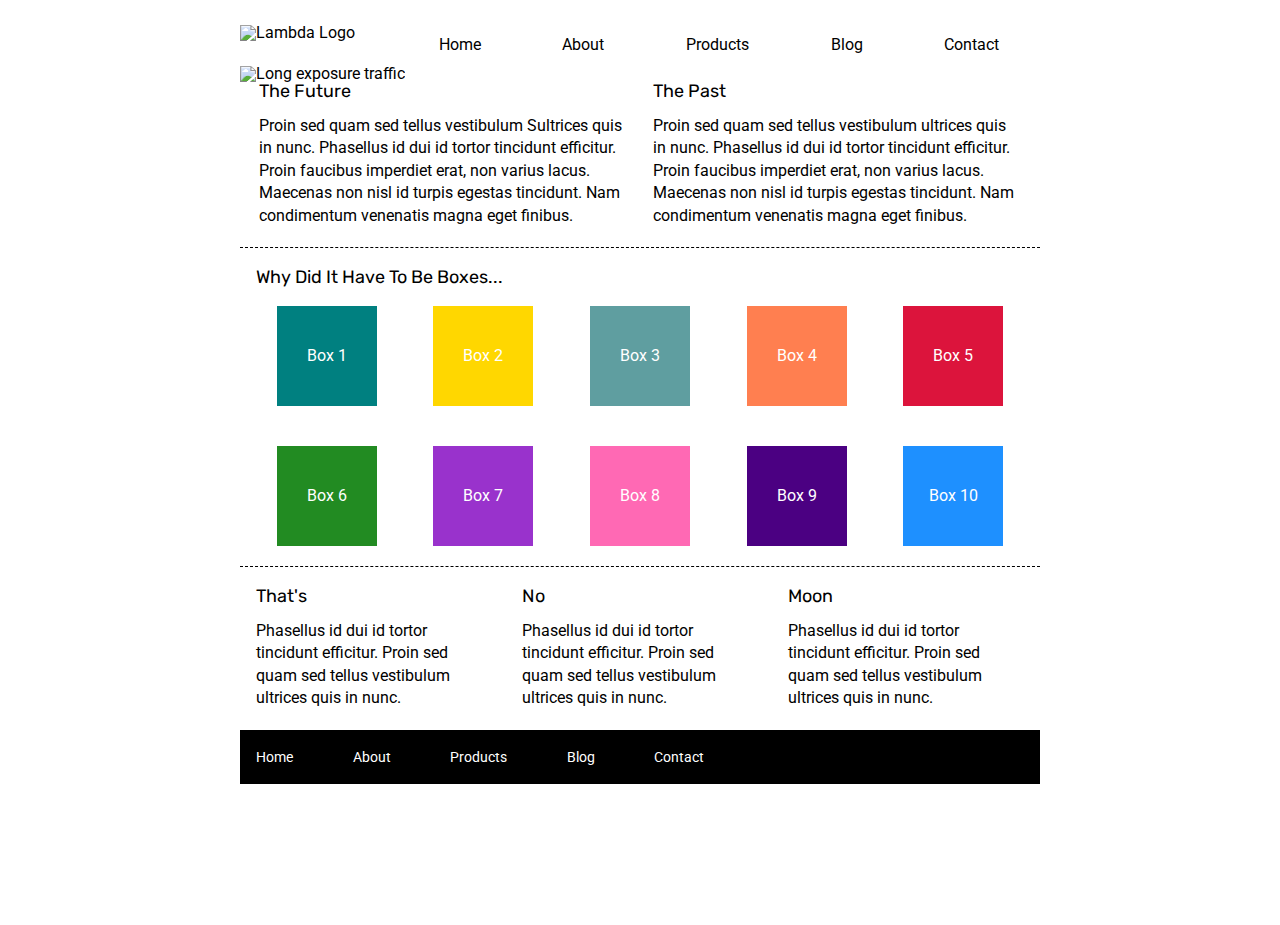
==== index.html @ d4fca7b3 "completed css for home, completed questions in README" ====
<!doctype html>

<html lang="en">

<head>
    <meta charset="utf-8">

    <title>Sprint Challenge - HomSe</title>

    <link href="https://fonts.googleapis.com/css?family=Roboto|Rubik" rel="stylesheet">
    <link rel="stylesheet" href="css/index.css">

</head>

<body>
    <div class="container">
        <header>
            <img class="logo" src="img/lambda-black.png" alt="Lambda Logo">
            <nav>
                    <a href="#">Home</a>
                    <a href="#">About</a>
                    <a href="#">Products</a>
                    <a href="#">Blog</a>
                    <a href="#">Contact</a>
                </nav>
                </header>
        <img class="banner" src="img/jumbo.jpg" alt="Long exposure traffic">
        <section class="top-content">
            <div class="text-container">
                <h2>The Future</h2>
                <p>Proin sed quam sed tellus vestibulum Sultrices quis in nunc. Phasellus id dui id tortor tincidunt
                    efficitur. Proin faucibus imperdiet erat, non varius lacus. Maecenas non nisl id turpis egestas
                    tincidunt. Nam condimentum venenatis magna eget finibus.</p>
            </div>
            <div class="text-container">
                <h2>The Past</h2>
                <p>Proin sed quam sed tellus vestibulum ultrices quis in nunc. Phasellus id dui id tortor tincidunt
                    efficitur. Proin faucibus imperdiet erat, non varius lacus. Maecenas non nisl id turpis egestas
                    tincidunt. Nam condimentum venenatis magna eget finibus.</p>
            </div>
        </section>

        <section class="middle-content">

            <h2>Why Did It Have To Be Boxes...</h2>

            <div class="boxes">
                <div class="box box1">Box 1</div>
                <div class="box box2">Box 2</div>
                <div class="box box3">Box 3</div>
                <div class="box box4">Box 4</div>
                <div class="box box5">Box 5</div>
                <div class="box box6">Box 6</div>
                <div class="box box7">Box 7</div>
                <div class="box box8">Box 8</div>
                <div class="box box9">Box 9</div>
                <div class="box box10">Box 10</div>
            </div>

        </section>

        <section class="bottom-content">

            <div class="text-container">
                <h2>That's</h2>
                <p>Phasellus id dui id tortor tincidunt efficitur. Proin sed quam sed tellus vestibulum ultrices quis in
                    nunc.</p>
            </div>
            <div class="text-container">
                <h2>No</h2>
                <p>Phasellus id dui id tortor tincidunt efficitur. Proin sed quam sed tellus vestibulum ultrices quis in
                    nunc.</p>
            </div>
            <div class="text-container">
                <h2>Moon</h2>
                <p>Phasellus id dui id tortor tincidunt efficitur. Proin sed quam sed tellus vestibulum ultrices quis in
                    nunc.</p>
            </div>

        </section>

        <footer>
            <nav>
                <a href="#">Home</a>
                <a href="#">About</a>
                <a href="#">Products</a>
                <a href="#">Blog</a>
                <a href="#">Contact</a>
            </nav>
        </footer>
    </div><!-- container -->
</body>

</html>
---- css/index.css ----
/* http://meyerweb.com/eric/tools/css/reset/ 
   v2.0 | 20110126
   License: none (public domain)
*/

html, body, div, span, applet, object, iframe,
h1, h2, h3, h4, h5, h6, p, blockquote, pre,
a, abbr, acronym, address, big, cite, code,
del, dfn, em, img, ins, kbd, q, s, samp,
small, strike, strong, sub, sup, tt, var,
b, u, i, center,
dl, dt, dd, ol, ul, li,
fieldset, form, label, legend,
table, caption, tbody, tfoot, thead, tr, th, td,
article, aside, canvas, details, embed, 
figure, figcaption, footer, header, hgroup, 
menu, nav, output, ruby, section, summary,
time, mark, audio, video {
	margin: 0;
	padding: 0;
	border: 0;
	font-size: 100%;
	font: inherit;
	vertical-align: baseline;
}
/* HTML5 display-role reset for older browsers */
article, aside, details, figcaption, figure, 
footer, header, hgroup, menu, nav, section {
	display: block;
}
body {
	line-height: 1;
}
ol, ul {
	list-style: none;
}
blockquote, q {
	quotes: none;
}
blockquote:before, blockquote:after,
q:before, q:after {
	content: '';
	content: none;
}
table {
	border-collapse: collapse;
	border-spacing: 0;
}

* {
    box-sizing: border-box;
}

html, body {
    height: 100%;
    font-family: 'Roboto', sans-serif;
}

h1, h2, h3, h4, h5 {
    font-size: 18px;
    margin-bottom: 15px;
    font-family: 'Rubik', sans-serif;
}

p {
    line-height: 1.4;
}

.container {
    width: 800px;
    margin: 0 auto;
}

header{
    margin: 25px 0px;
}

header nav {
    float: right;
    display: flex;
    justify-content: space-around;
    width: 642px;
}
header nav a{
    display: flex;
	align-items: center;
    text-decoration: none;
    color: black;
    height: 40px;
    padding: 0px 10px;
    border: 
}

.top-content {
    display: flex;
    flex-wrap: wrap;
    justify-content: space-evenly;
    margin-bottom: 20px;
    border-bottom: 1px dashed black;
}

.top-content .text-container {
    width: 48%;
    padding: 0 1%;
    padding-bottom: 20px;  
}

.middle-content {
    margin-bottom: 20px;
    border-bottom: 1px dashed black;
}

.middle-content h2 {
    padding: 0 2%;
    margin-bottom: 0;
}

.middle-content .boxes {
    display: flex;
    flex-wrap: wrap;
    justify-content: space-evenly;
}

.middle-content .boxes .box {
    width: 12.5%;
    height: 100px;
    margin: 20px 2.5%;
    color: white;
    display: flex;
    align-items: center;
    justify-content: center;
}

.box1 {
   background-color: teal;
}

.box2 {
   background-color:gold;
}

.box3 {
   background-color: cadetblue;
}

.box4 {
   background-color: coral;
}

.box5 {
   background-color: crimson;
}

.box6 {
   background-color: forestgreen;
}

.box7 {
   background-color: darkorchid;
}

.box8 {
   background-color: hotpink;
}

.box9 {
   background-color: indigo;
}

.box10 {
   background-color: dodgerblue;
}

.bottom-content {
    display: flex;
    margin: 0 2% 20px;
    justify-content: space-around;
}

.bottom-content .text-container {
    padding-right: 4%;
}

.bottom-content .text-container:last-child {
    padding-right: 0;
}

footer {
    width: 100%;
    background: black;
}

footer nav {
    width: 60%;
    display: flex;
    justify-content: space-between;
    align-items: center;
    padding: 20px 2%;
    font-size: 14px;
}

footer nav a {
    color: white;
    text-decoration: none;
}
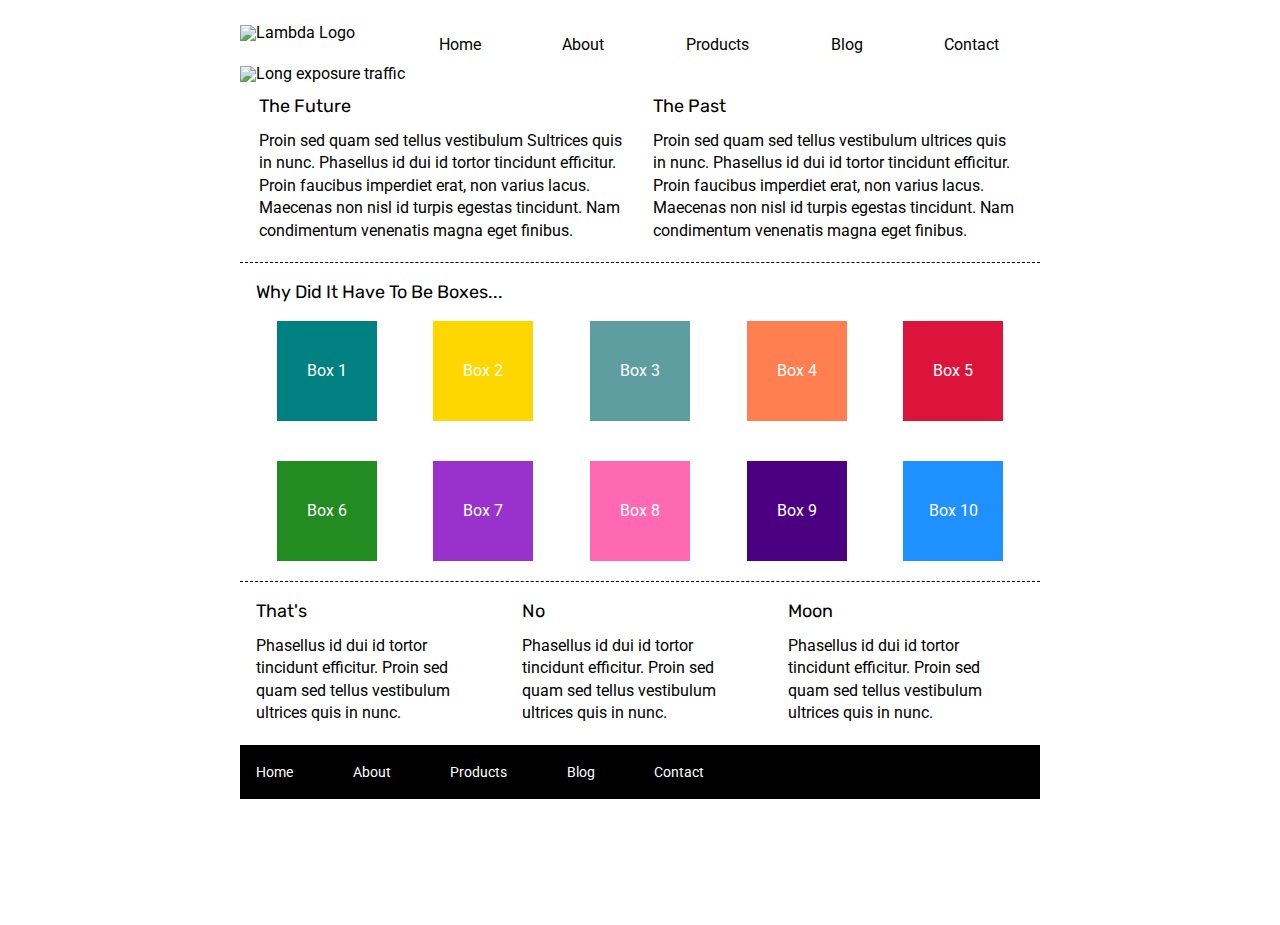
==== commit a39aa291: "Completed MVP" ====
--- a/index.html
+++ b/index.html
@@ -17,13 +17,13 @@
         <header>
             <img class="logo" src="img/lambda-black.png" alt="Lambda Logo">
             <nav>
-                    <a href="#">Home</a>
-                    <a href="#">About</a>
-                    <a href="#">Products</a>
-                    <a href="#">Blog</a>
-                    <a href="#">Contact</a>
-                </nav>
-                </header>
+                <a href="index.html">Home</a>
+                <a href="about.html">About</a>
+                <a href="#">Products</a>
+                <a href="#">Blog</a>
+                <a href="#">Contact</a>
+            </nav>
+        </header>
         <img class="banner" src="img/jumbo.jpg" alt="Long exposure traffic">
         <section class="top-content">
             <div class="text-container">
@@ -81,8 +81,8 @@
 
         <footer>
             <nav>
-                <a href="#">Home</a>
-                <a href="#">About</a>
+                <a href="index.html">Home</a>
+                <a href="about.html">About</a>
                 <a href="#">Products</a>
                 <a href="#">Blog</a>
                 <a href="#">Contact</a>
--- a/css/index.css
+++ b/css/index.css
@@ -97,6 +97,7 @@
     justify-content: space-evenly;
     margin-bottom: 20px;
     border-bottom: 1px dashed black;
+    margin-top: 15px;
 }
 
 .top-content .text-container {
@@ -202,4 +203,33 @@
 footer nav a {
     color: white;
     text-decoration: none;
+}
+
+.text{
+    padding: 20px;
+}
+
+.middle-content-a{
+    display:flex;
+    flex-wrap: wrap;
+    justify-content: space-between;
+}
+.text-image-container{
+    width: 48%;
+    margin-bottom: 20px;
+    border-bottom: 1px dashed black;
+    padding: 4px;
+}
+
+.text-image-container h2{
+    padding-top: 15px;
+}
+
+.button-a{
+    background-color: white;
+    border: 2px solid black;
+    font-size: 16px;
+    padding: 8px 20px;
+    border-radius: 5px;
+    margin: 20px 0px;
 }